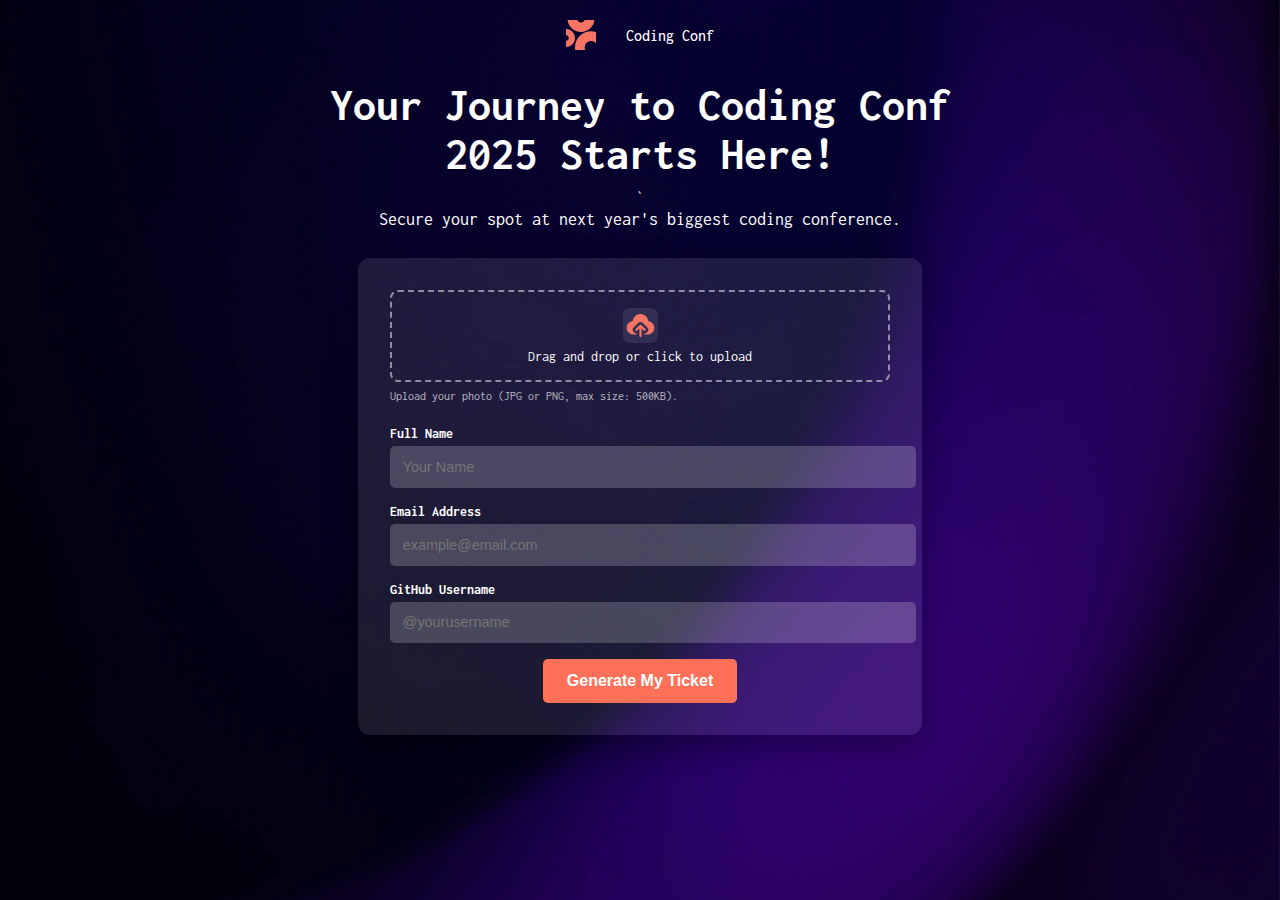
==== index.html @ 42c62af7 "first commit" ====
<!DOCTYPE html>
<html lang="en">
<head>
    <meta charset="UTF-8">
    <meta name="viewport" content="width=device-width, initial-scale=1.0">
    <title>Upload Form</title>
    <link href="https://fonts.googleapis.com/css2?family=Work+Sans:wght@300;700&display=swap" rel="stylesheet">
    <link rel="stylesheet" href="Css/styles.css">
    <link rel="preconnect" href="https://fonts.googleapis.com">
    <link rel="preconnect" href="https://fonts.gstatic.com" crossorigin>
    <link href="https://fonts.googleapis.com/css2?family=Inconsolata:wght@200..900&family=Inter:wght@100..900&display=swap" rel="stylesheet">
</head>
<body>
    <!--Logo--->
    <div class="header-container">
        <div class="header-logo">
            <img src="assets/images/logo-mark.svg" alt="logo-icon">
            <h5 class="lodo-text">Coding Conf</h5>
        </div>

        <!--Description -->
        <div class="header-texts">
            <h2 class="text-desc">Your Journey to Coding Conf <br>2025 Starts Here!</h2>    `
            <p class="text-paragraph">Secure your spot at next year's biggest coding conference.</p>
        </div>
    </div>
    <div class="form-container">
        <form class="upload-form">
            <!-- Avatar Upload Section -->
            <label for="avatar-upload" class="upload-label">
                <div class="upload-box">
                    <img src="assets/images/icon-upload.svg" alt="Upload Icon" class="upload-icon">
                    <p>Drag and drop or click to upload</p>
                </div>
                <small>Upload your photo (JPG or PNG, max size: 500KB).</small>
                <input type="file" id="avatar-upload" class="upload-input" accept="image/png, image/jpeg">
            </label>

            <!-- Input Fields -->
            <div class="input-group">
                <label for="full-name">Full Name</label>
                <input type="text" id="full-name" placeholder="Your Name" required>
            </div>
            <div class="input-group">
                <label for="email">Email Address</label>
                <input type="email" id="email" placeholder="example@email.com" required>
            </div>
            <div class="input-group">
                <label for="github-username">GitHub Username</label>
                <input type="text" id="github-username" placeholder="@yourusername" required>
            </div>

            <!-- Submit Button -->
            <button type="submit" id="generate-ticket-btn" class="submit-btn">Generate My Ticket</button>
        </form>
    </div>

    <script src="JS/main.js"></script>
</body>
</html>
---- Css/styles.css ----
body {
    font-family: "Inconsolata", serif;
    background: url('../assets/images/background-desktop.png') no-repeat center center fixed;
    background-size: cover;
    color: #fff;
    margin: 0;
    display: flex;
    flex-direction: column;
    justify-content: center;
    align-items: center;
    height: auto;
}

/* Header Container */
.header-container {
    text-align: center;
    margin-bottom: 10px;
}

.header-logo {
    display: flex;
    justify-content: center;
    align-items: center;
    padding: 0;
}

.header-logo img {
    width: 30px;
    margin-right: 30px;
}

.header-logo .lodo-text {
    font-size: 1rem;
    font-weight: 500;
}

.header-texts {
    text-align: center;
    margin-bottom: 20px;
}

.header-texts .text-desc  {
    font-size: 2.9rem;
    margin:10px auto;
}

.header-texts .text-paragraph {
    font-size: 1.1rem;
    margin: 5px 0;
}

/* Form Container */
.form-container {
    background: rgba(255, 255, 255, 0.1);
    border-radius: 12px;
    padding: 2rem;
    width: 90%;
    max-width: 500px;
    box-shadow: 0 10px 30px rgba(0, 0, 0, 0.3);
    text-align: center;
}

/* Upload Section */
.upload-label {
    display: block;
    cursor: pointer;
    margin-bottom: 1.5rem;
}

.upload-box {
    border: 2px dashed rgba(255, 255, 255, 0.5);
    padding: 1rem;
    border-radius: 8px;
    text-align: center;
}

.upload-box img {
    width: 35px;
    margin-bottom: 3px;
    background:#332f52;
    border-radius: 7px;
}

.upload-box p {
    font-size: 0.9rem;
    margin: 0;
}

small {
    display: block;
    font-size: 0.75rem;
    margin-top: 8px;
    text-align: left;
    color: rgba(255, 255, 255, 0.7);
    
}

.upload-input {
    display: none;
}

/* Input Fields */
.input-group {
    margin-bottom: 1rem;
    text-align: left;
}

.input-group label {
    display: block;
    margin-bottom: 5px;
    font-weight: 700;
    font-size: 0.9rem;
}

.input-group input {
    width: 100%;
    padding: 0.8rem;
    border: none;
    border-radius: 5px;
    font-size: 0.9rem;
    background: rgba(255, 255, 255, 0.2);
    color: #fff;
    outline: none;
    transition: all 0.3s;
}

.input-group input:focus {
    background: rgba(255, 255, 255, 0.3);
    box-shadow: 0 0 0 2px rgba(255, 255, 255, 0.6);
}

/* Submit Button */
.submit-btn {
    display: inline-block;
    background: #ff7058;
    border: none;
    color: #fff;
    padding: 0.8rem 1.5rem;
    border-radius: 5px;
    font-size: 1rem;
    font-weight: 700;
    cursor: pointer;
    transition: background 0.3s;
}

.submit-btn:hover {
    background: #ff5038;
}


/* Adjustments for smaller screens */
@media (max-width: 780px) {
    body {
        overflow: hidden;
    }

    .header-logo img {
        width: 25px;
        margin-right: 20px;
    }

    .header-logo .lodo-text {
        font-size: 0.9rem;
    }

    .header-texts .text-desc {
        font-size: 2.4rem;
    }

    .header-texts .text-paragraph {
        font-size: 1rem;
    }

    .form-container {
        padding: 1.5rem;
    }

    .upload-box {
        padding: 0.8rem;
    }
}

@media (max-width: 580px) {
    .header-logo img {
        width: 22px;
        margin-right: 15px;
    }

    .header-logo .lodo-text {
        font-size: 0.85rem;
    }

    .header-texts .text-desc {
        font-size: 2rem;
    }

    .header-texts .text-paragraph {
        font-size: 0.9rem;
    }

    .submit-btn {
        padding: 0.7rem 1.2rem;
        font-size: 0.9rem;
    }
}

@media (max-width: 480px) {
    .header-logo img {
        width: 20px;
        margin-right: 10px;
    }

    .header-logo .lodo-text {
        font-size: 0.8rem;
    }

    .header-texts .text-desc {
        font-size: 1.6rem;
    }

    .header-texts .text-paragraph {
        font-size: 0.85rem;
    }

    .upload-box p, .upload-box small {
        font-size: 0.8rem;
    }

    .input-group input {
        font-size: 0.8rem;
    }
}

@media (max-width: 280px) {
    .header-logo img {
        width: 18px;
        margin-right: 8px;
    }

    .header-logo .lodo-text {
        font-size: 0.75rem;
    }

    .header-texts .text-desc {
        font-size: 1.4rem;
    }

    .header-texts .text-paragraph {
        font-size: 0.8rem;
    }

    .form-container {
        padding: 1rem;
    }

    .upload-box img {
        width: 30px;
    }

    .submit-btn {
        font-size: 0.8rem;
    }
}
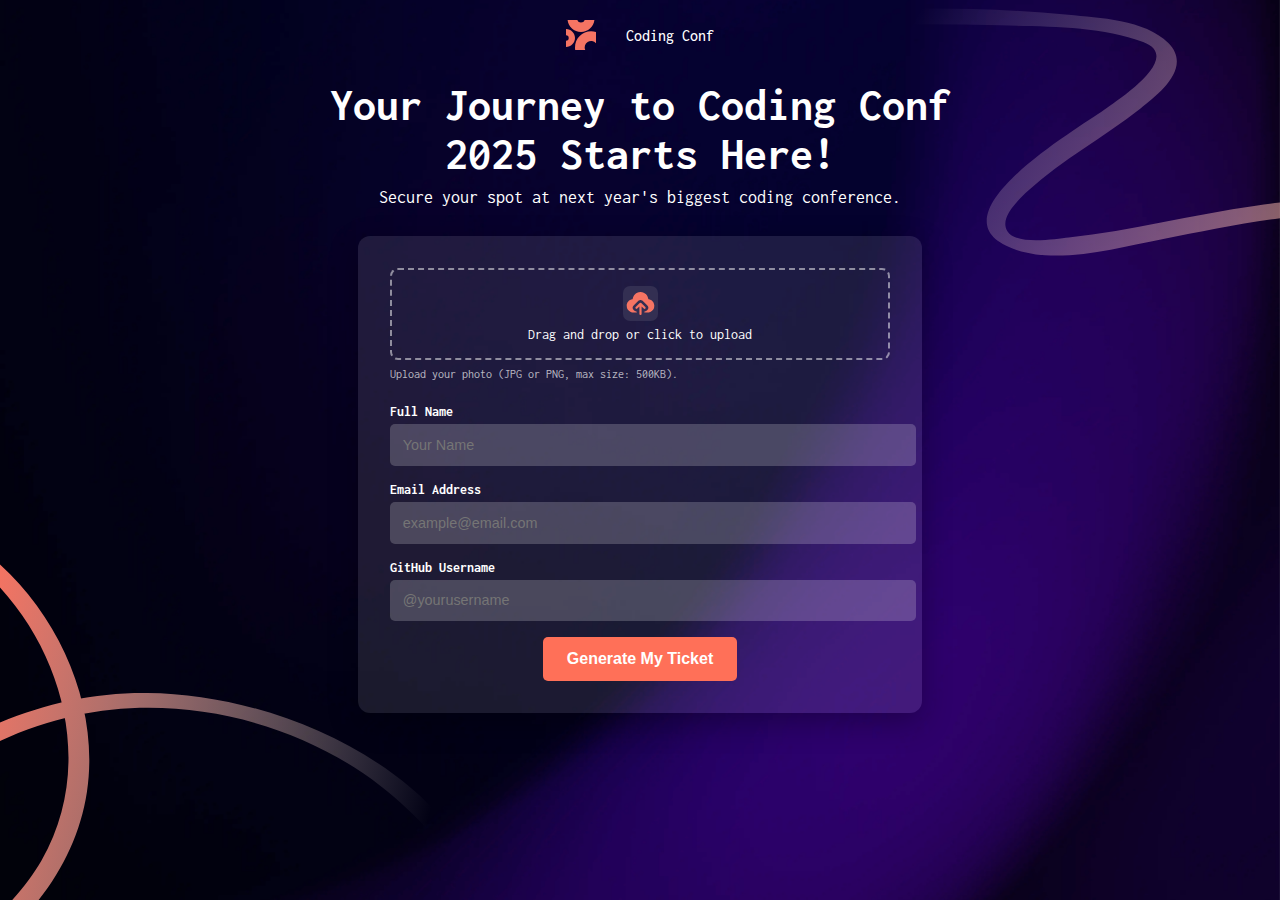
==== commit 9754761f: "first commit" ====
--- a/index.html
+++ b/index.html
@@ -11,7 +11,10 @@
     <link href="https://fonts.googleapis.com/css2?family=Inconsolata:wght@200..900&family=Inter:wght@100..900&display=swap" rel="stylesheet">
 </head>
 <body>
-    <!--Logo--->
+    <!-- Top Background Image -->
+    <div class="top-image"></div>
+
+    <!--Logo-->
     <div class="header-container">
         <div class="header-logo">
             <img src="assets/images/logo-mark.svg" alt="logo-icon">
@@ -20,7 +23,7 @@
 
         <!--Description -->
         <div class="header-texts">
-            <h2 class="text-desc">Your Journey to Coding Conf <br>2025 Starts Here!</h2>    `
+            <h2 class="text-desc">Your Journey to Coding Conf <br>2025 Starts Here!</h2>
             <p class="text-paragraph">Secure your spot at next year's biggest coding conference.</p>
         </div>
     </div>
@@ -55,6 +58,9 @@
         </form>
     </div>
 
+    <!-- Bottom Background Image -->
+    <div class="bottom-image"></div>
+
     <script src="JS/main.js"></script>
 </body>
 </html>
--- a/Css/styles.css
+++ b/Css/styles.css
@@ -9,6 +9,29 @@
     justify-content: center;
     align-items: center;
     height: auto;
+}
+
+.top-image {
+    position: absolute;
+    top: 0;
+    right: 0;
+    width: 550px;
+    height: 420px;
+    background: url('../assets/images/pattern-squiggly-line-top.svg') no-repeat;
+    background-size: contain;
+    z-index: 1;
+}
+
+/* Bottom image styles */
+.bottom-image {
+    position: absolute;
+    bottom: 0;
+    left: 0;
+    width: 550px;
+    height: 350px;
+    background: url('../assets/images/pattern-squiggly-line-bottom.svg') no-repeat;
+    background-size: contain;
+    z-index: 1;
 }
 
 /* Header Container */
